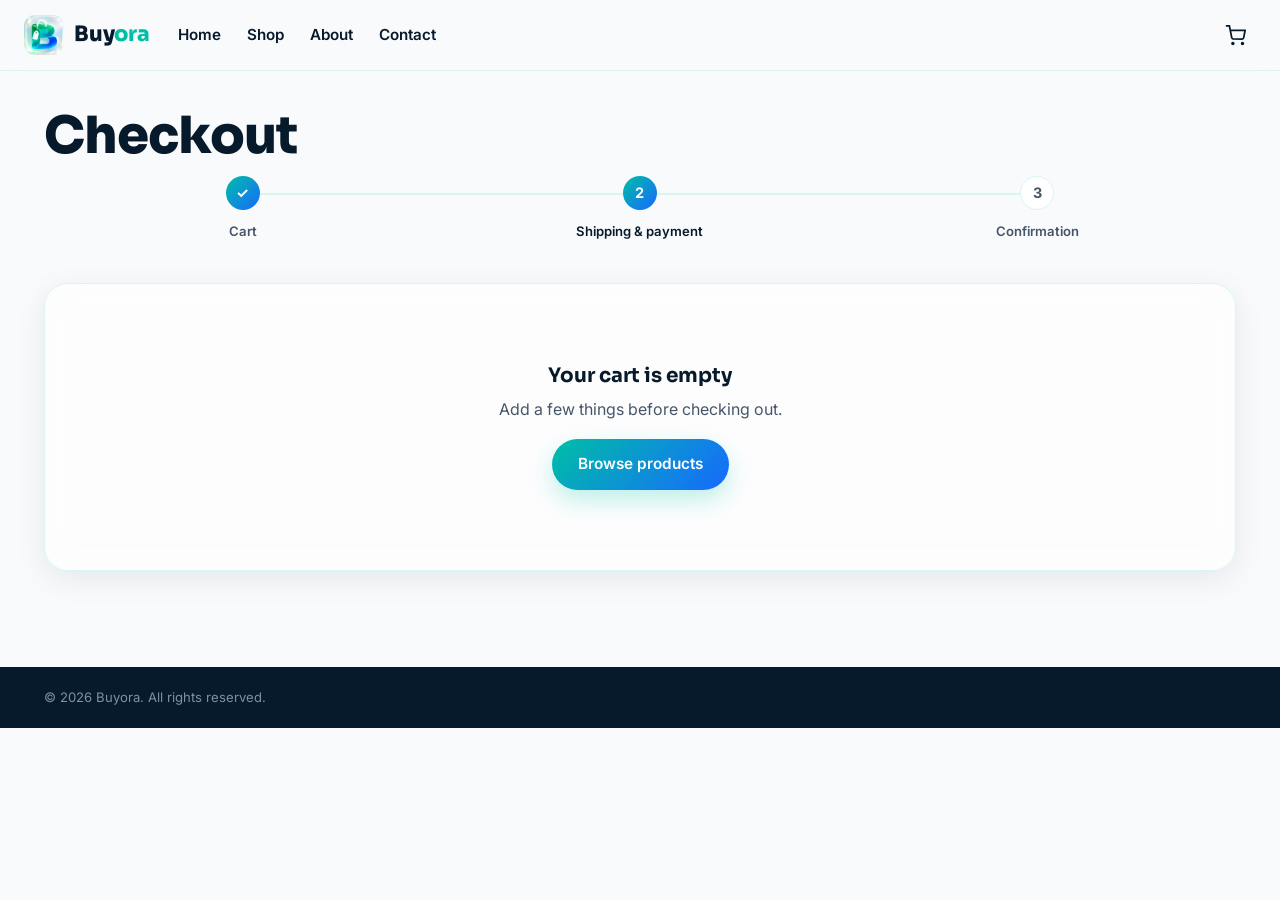
==== frontend/checkout.html @ e7ed8aff "Add Buyora Flask app with MySQL backend Co-authored-by: Copilot <223556219+Copilot@users.noreply.git" ====
<!DOCTYPE html>
<html lang="en">
<head>
<meta charset="UTF-8">
<meta name="viewport" content="width=device-width, initial-scale=1.0">
<title>Checkout — Buyora | Computer Parts Store</title>
<link rel="icon" href="assets/favicon.png">
<link rel="stylesheet" href="css/style.css">
<link rel="stylesheet" href="css/mobile-nav.css">
</head>
<body>

<header class="site-header">
  <div class="header-inner">
    <a href="index.html" class="brand"><img src="assets/icon.png" alt="Buyora logo"><span class="brand-word">Buy<span>ora</span></span></a>
    <nav class="main-nav"><a href="index.html">Home</a><a href="shop.html">Shop</a><a href="about.html">About</a><a href="contact.html">Contact</a></nav>
    <div class="header-actions" style="margin-left:auto;">
      <a href="cart.html" class="icon-btn" aria-label="Cart"><svg width="21" height="21" viewBox="0 0 24 24" fill="none" stroke="currentColor" stroke-width="2"><circle cx="9" cy="21" r="1"/><circle cx="20" cy="21" r="1"/><path d="M1 1h4l2.68 13.39a2 2 0 0 0 2 1.61h9.72a2 2 0 0 0 2-1.61L23 6H6"/></svg><span class="cart-count" data-cart-count>0</span></a>
    </div>
  </div>
</header>

<section class="section-tight">
  <div class="container">
    <h1 style="margin-bottom:10px;">Checkout</h1>
    <div class="checkout-steps">
      <div class="checkout-step done"><div class="num">✓</div><span>Cart</span></div>
      <div class="checkout-step active"><div class="num">2</div><span>Shipping & payment</span></div>
      <div class="checkout-step"><div class="num">3</div><span>Confirmation</span></div>
    </div>

    <div id="checkout-blocker" style="display:none;">
      <div class="empty-state glass-card">
        <h3>Your cart is empty</h3>
        <p>Add a few things before checking out.</p>
        <a href="shop.html" class="btn btn-primary">Browse products</a>
      </div>
    </div>

    <form id="checkout-form" class="checkout-layout">
      <div>
        <div class="glass-card" style="padding:26px;margin-bottom:24px;">
          <h3>Contact & shipping</h3>
          <div class="form-grid">
            <div class="form-field"><label>First name</label><input type="text" id="ship-first" required></div>
            <div class="form-field"><label>Last name</label><input type="text" id="ship-last" required></div>
            <div class="form-field full"><label>Email address</label><input type="email" id="ship-email" required></div>
            <div class="form-field full"><label>Street address</label><input type="text" id="ship-address" required></div>
            <div class="form-field"><label>City</label><input type="text" id="ship-city" required></div>
            <div class="form-field"><label>State / Province</label><input type="text" id="ship-state" required></div>
            <div class="form-field"><label>ZIP / Postal code</label><input type="text" id="ship-zip" required></div>
            <div class="form-field">
              <label>Country</label>
              <select id="ship-country" required>
                <option>India</option><option>United States</option><option>United Kingdom</option><option>Canada</option><option>Australia</option>
              </select>
            </div>
            <div class="form-field full"><label>Phone number</label><input type="tel" id="ship-phone" required></div>
          </div>
        </div>

        <div class="glass-card" style="padding:26px;">
          <h3>Payment method</h3>
          <div class="payment-methods">
            <label class="payment-method active">
              <input type="radio" name="pay" value="card" checked> 💳 Credit or debit card
            </label>
            <label class="payment-method">
              <input type="radio" name="pay" value="paypal"> 🅿️ PayPal
            </label>
            <label class="payment-method">
              <input type="radio" name="pay" value="cod"> 🏦 Cash on delivery
            </label>
          </div>
          <div id="card-fields" class="form-grid" style="margin-top:20px;">
            <div class="form-field full"><label>Card number</label><input type="text" placeholder="1234 1234 1234 1234"></div>
            <div class="form-field"><label>Expiry date</label><input type="text" placeholder="MM / YY"></div>
            <div class="form-field"><label>CVC</label><input type="text" placeholder="123"></div>
          </div>
        </div>
      </div>

      <div>
        <div class="glass-card" style="padding:26px;position:sticky;top:96px;">
          <h3>Order summary</h3>
          <div id="checkout-items"></div>
          <div class="summary-row" style="margin-top:14px;"><span>Subtotal</span><span id="co-subtotal">₹0</span></div>
          <div class="summary-row"><span>Shipping</span><span id="co-shipping">₹0</span></div>
          <div class="summary-row"><span>Estimated GST (18%)</span><span id="co-tax">₹0</span></div>
          <div class="summary-row total"><span>Total</span><span id="co-total">₹0</span></div>
          <button type="submit" class="btn btn-primary btn-block" style="margin-top:16px;" id="place-order-btn">Place order</button>
          <p style="font-size:.8rem;text-align:center;margin-top:14px;">🔒 Your payment information is encrypted</p>
        </div>
      </div>
    </form>
  </div>
</section>

<footer class="site-footer" style="margin-top:60px;">
  <div class="footer-bottom" style="border-top:none;"><span>© 2026 Buyora. All rights reserved.</span></div>
</footer>

<script src="js/products.js"></script>
<script src="js/config.js"></script>
<script src="js/api.js"></script>
<script src="js/cart.js"></script>
<script src="js/main.js"></script>
<script>
  const SHIPPING_FLAT = 99;
  const FREE_SHIP_THRESHOLD = 1999;
  const GST_RATE = 0.18;
  function money(n){ return formatINR(n); }

  const lines = Cart.lines();
  if(lines.length === 0){
    document.getElementById("checkout-blocker").style.display = "block";
    document.getElementById("checkout-form").style.display = "none";
  }else{
    document.getElementById("checkout-items").innerHTML = lines.map(l => `
      <div class="order-summary-item">
        <img src="${l.product.images[0]}" alt="${l.product.name}">
        <div style="flex:1;">
          <b style="font-size:.88rem;color:var(--navy);">${l.product.name}</b>
          <div class="qty-badge">Qty ${l.qty}${l.size ? " • Size " + l.size : ""}</div>
        </div>
        <b style="font-size:.9rem;">${money(l.product.price * l.qty)}</b>
      </div>`).join("");

    const subtotal = Cart.subtotal();
    const shipping = subtotal >= FREE_SHIP_THRESHOLD ? 0 : SHIPPING_FLAT;
    const tax = subtotal * GST_RATE;
    const total = subtotal + shipping + tax;
    document.getElementById("co-subtotal").textContent = money(subtotal);
    document.getElementById("co-shipping").textContent = shipping === 0 ? "Free" : money(shipping);
    document.getElementById("co-tax").textContent = money(tax);
    document.getElementById("co-total").textContent = money(total);
  }

  document.querySelectorAll('.payment-method').forEach(label => {
    label.addEventListener("click", () => {
      document.querySelectorAll('.payment-method').forEach(l => l.classList.remove("active"));
      label.classList.add("active");
      const isCard = label.querySelector("input").parentElement.textContent.includes("Credit");
      document.getElementById("card-fields").style.display = isCard ? "grid" : "none";
    });
  });

  document.getElementById("checkout-form").addEventListener("submit", async (e) => {
    e.preventDefault();
    const btn = document.getElementById("place-order-btn");
    btn.disabled = true;
    btn.textContent = "Placing your order...";

    const paymentMethod = document.querySelector('input[name="pay"]:checked')?.value || "card";
    const shipping = {
      name: `${document.getElementById("ship-first").value} ${document.getElementById("ship-last").value}`.trim(),
      email: document.getElementById("ship-email").value,
      address: document.getElementById("ship-address").value,
      city: document.getElementById("ship-city").value,
      state: document.getElementById("ship-state").value,
      zip: document.getElementById("ship-zip").value,
      country: document.getElementById("ship-country").value,
      phone: document.getElementById("ship-phone").value
    };
    const items = lines.map(l => ({ productId: l.productId, qty: l.qty, color: l.color, size: l.size }));

    try{
      // Real order: sent to the backend, which re-validates stock and
      // computes pricing itself (never trusts numbers from the browser).
      const { order } = await Api.createOrder({ items, shipping, paymentMethod, couponCode: null });
      Cart.clear();
      window.location.href = `order-confirmation.html?orderId=${order.id}`;
    }catch(err){
      if(err.isNetworkError){
        // Backend isn't running — fall back to the front-end-only demo flow
        // so the site still works stand-alone.
        console.warn("Buyora backend unreachable, using demo checkout:", err.message);
        setTimeout(() => {
          Cart.clear();
          window.location.href = "order-confirmation.html?demo=1";
        }, 700);
      }else{
        btn.disabled = false;
        btn.textContent = "Place order";
        showToast(err.message || "Something went wrong placing your order.", "warn");
      }
    }
  });
</script>
</body>
</html>
---- frontend/css/style.css ----
/* ============================================================
   BUYORA — Core Stylesheet
   Design tokens follow the brand's glass + gradient identity.
   ============================================================ */

@import url('https://fonts.googleapis.com/css2?family=Sora:wght@400;500;600;700;800&family=Inter:wght@400;500;600;700&display=swap');

:root{
  /* Brand palette */
  --bg-main:#F8FAFC;
  --navy:#071A2B;
  --teal:#00BFA6;
  --blue:#1769FF;
  --slate:#475569;
  --glass:rgba(255,255,255,.65);
  --border-cyan:#D9F5F2;

  /* Derived */
  --teal-blue-grad: linear-gradient(135deg, var(--teal) 0%, var(--blue) 100%);
  --teal-blue-grad-soft: linear-gradient(135deg, rgba(0,191,166,.14) 0%, rgba(23,105,255,.14) 100%);
  --shadow-glass: 0 8px 30px rgba(7,26,43,.08);
  --shadow-glass-lg: 0 20px 60px rgba(7,26,43,.12);
  --shadow-teal: 0 10px 24px rgba(0,191,166,.25);
  --radius-s: 10px;
  --radius-m: 16px;
  --radius-l: 24px;
  --radius-full: 999px;

  --font-head: 'Sora', 'Segoe UI', sans-serif;
  --font-body: 'Inter', 'Segoe UI', sans-serif;
}

*,*::before,*::after{ box-sizing:border-box; }
html{ scroll-behavior:smooth; }
body{
  margin:0;
  background:var(--bg-main);
  color:var(--slate);
  font-family:var(--font-body);
  font-size:16px;
  line-height:1.6;
  -webkit-font-smoothing:antialiased;
}
img{ max-width:100%; display:block; }
a{ color:inherit; text-decoration:none; }
ul{ list-style:none; margin:0; padding:0; }
button{ font-family:inherit; cursor:pointer; }
input,select,textarea{ font-family:inherit; font-size:1rem; }

h1,h2,h3,h4{
  font-family:var(--font-head);
  color:var(--navy);
  margin:0 0 .5em;
  line-height:1.15;
  font-weight:700;
}
h1{ font-size:clamp(2.1rem, 4vw, 3.4rem); font-weight:800; letter-spacing:-.02em; }
h2{ font-size:clamp(1.6rem, 2.6vw, 2.3rem); letter-spacing:-.01em; }
h3{ font-size:1.25rem; }
p{ margin:0 0 1em; }

:focus-visible{
  outline:2px solid var(--blue);
  outline-offset:2px;
  border-radius:4px;
}

.container{
  width:100%;
  max-width:1240px;
  margin:0 auto;
  padding:0 24px;
}

/* ---------- Buttons ---------- */
.btn{
  display:inline-flex;
  align-items:center;
  justify-content:center;
  gap:8px;
  padding:13px 26px;
  border-radius:var(--radius-full);
  border:none;
  font-weight:600;
  font-size:.96rem;
  transition:transform .18s ease, box-shadow .18s ease, background .18s ease;
  white-space:nowrap;
}
.btn-primary{
  background:var(--teal-blue-grad);
  color:#fff;
  box-shadow:var(--shadow-teal);
}
.btn-primary:hover{ transform:translateY(-2px); box-shadow:0 14px 30px rgba(0,191,166,.32); }
.btn-outline{
  background:transparent;
  color:var(--navy);
  border:1.5px solid var(--border-cyan);
}
.btn-outline:hover{ border-color:var(--teal); color:var(--teal); }
.btn-dark{
  background:var(--navy);
  color:#fff;
}
.btn-dark:hover{ background:#0d2740; }
.btn-block{ width:100%; }
.btn-sm{ padding:9px 18px; font-size:.86rem; }
.btn[disabled]{ opacity:.5; cursor:not-allowed; transform:none !important; }

/* ---------- Top notice bar ---------- */
.notice-bar{
  background:var(--navy);
  color:#DCEFEA;
  text-align:center;
  font-size:.82rem;
  padding:9px 16px;
  letter-spacing:.02em;
}
.notice-bar strong{ color:#7CF3D8; }

/* ---------- Header ---------- */
.site-header{
  position:sticky;
  top:0;
  z-index:100;
  background:rgba(248,250,252,.85);
  backdrop-filter:blur(14px);
  -webkit-backdrop-filter:blur(14px);
  border-bottom:1px solid var(--border-cyan);
}
.header-inner{
  display:flex;
  align-items:center;
  gap:28px;
  padding:14px 24px;
}
.brand{
  display:flex;
  align-items:center;
  gap:10px;
  flex-shrink:0;
}
.brand img{ width:40px; height:40px; border-radius:11px; }
.brand-word{
  font-family:var(--font-head);
  font-weight:800;
  font-size:1.32rem;
  color:var(--navy);
  letter-spacing:-.01em;
}
.brand-word span{ color:var(--teal); }

.main-nav{ display:flex; align-items:center; gap:26px; }
.main-nav a{
  font-size:.95rem;
  font-weight:600;
  color:var(--navy);
  position:relative;
  padding:6px 0;
}
.main-nav a.active,
.main-nav a:hover{ color:var(--teal); }
.main-nav a.active::after{
  content:"";
  position:absolute;
  left:0; right:0; bottom:-2px;
  height:2px;
  background:var(--teal-blue-grad);
  border-radius:2px;
}

.header-search{
  flex:1;
  max-width:420px;
  display:flex;
  align-items:center;
  gap:8px;
  background:#fff;
  border:1.5px solid var(--border-cyan);
  border-radius:var(--radius-full);
  padding:9px 16px;
  transition:border-color .15s ease;
}
.header-search:focus-within{ border-color:var(--teal); }
.header-search input{
  border:none;
  outline:none;
  width:100%;
  background:transparent;
  color:var(--navy);
  font-size:.92rem;
}
.header-search svg{ flex-shrink:0; color:var(--slate); }

.header-actions{ display:flex; align-items:center; gap:8px; margin-left:auto; }
.icon-btn{
  position:relative;
  width:42px; height:42px;
  display:flex; align-items:center; justify-content:center;
  border-radius:50%;
  color:var(--navy);
  background:transparent;
  border:none;
  transition:background .15s ease;
}
.icon-btn:hover{ background:var(--teal-blue-grad-soft); }
.cart-count{
  position:absolute;
  top:2px; right:2px;
  background:var(--teal-blue-grad);
  color:#fff;
  font-size:.64rem;
  font-weight:700;
  min-width:17px; height:17px;
  border-radius:50%;
  display:flex; align-items:center; justify-content:center;
  padding:0 3px;
  box-shadow:0 0 0 2px var(--bg-main);
}
.nav-toggle{ display:none; }

/* ---------- Footer ---------- */
.site-footer{
  background:var(--navy);
  color:#B9C6D3;
  margin-top:100px;
}
.footer-top{
  display:grid;
  grid-template-columns:1.4fr 1fr 1fr 1.2fr;
  gap:40px;
  padding:64px 24px 48px;
  max-width:1240px;
  margin:0 auto;
}
.footer-brand .brand-word{ color:#fff; }
.footer-brand p{ color:#8FA1B3; max-width:280px; margin-top:14px; }
.footer-col h4{
  color:#fff;
  font-size:.85rem;
  letter-spacing:.04em;
  margin-bottom:16px;
  font-family:var(--font-body);
  font-weight:700;
}
.footer-col ul li{ margin-bottom:10px; }
.footer-col a{ color:#B9C6D3; font-size:.92rem; }
.footer-col a:hover{ color:var(--teal); }
.footer-social{ display:flex; gap:10px; margin-top:16px; }
.footer-social a{
  width:36px; height:36px;
  border:1px solid rgba(255,255,255,.15);
  border-radius:50%;
  display:flex; align-items:center; justify-content:center;
}
.footer-social a:hover{ border-color:var(--teal); }
.newsletter-mini{ display:flex; margin-top:14px; border-radius:var(--radius-full); overflow:hidden; background:rgba(255,255,255,.08); }
.newsletter-mini input{ flex:1; background:transparent; border:none; padding:11px 16px; color:#fff; outline:none; font-size:.88rem; }
.newsletter-mini input::placeholder{ color:#8FA1B3; }
.newsletter-mini button{ border:none; padding:0 18px; background:var(--teal-blue-grad); color:#fff; font-weight:600; font-size:.85rem; }
.footer-bottom{
  border-top:1px solid rgba(255,255,255,.1);
  padding:20px 24px;
  display:flex; justify-content:space-between; align-items:center; flex-wrap:wrap; gap:10px;
  max-width:1240px; margin:0 auto;
  font-size:.82rem;
  color:#7E90A2;
}
.footer-bottom a{ color:#7E90A2; }
.payment-icons{ display:flex; gap:8px; font-size:1.2rem; }

/* ---------- Glass card ---------- */
.glass-card{
  background:var(--glass);
  backdrop-filter:blur(16px);
  -webkit-backdrop-filter:blur(16px);
  border:1px solid var(--border-cyan);
  border-radius:var(--radius-l);
  box-shadow:var(--shadow-glass);
}

/* ---------- Badges / chips ---------- */
.chip{
  display:inline-flex;
  align-items:center;
  gap:6px;
  font-size:.78rem;
  font-weight:600;
  padding:5px 12px;
  border-radius:var(--radius-full);
  background:var(--teal-blue-grad-soft);
  color:var(--navy);
}
.badge-sale{
  position:absolute; top:12px; left:12px;
  background:var(--teal-blue-grad);
  color:#fff;
  font-size:.72rem;
  font-weight:700;
  padding:5px 11px;
  border-radius:var(--radius-full);
  box-shadow:var(--shadow-teal);
  z-index:2;
}
.badge-new{
  position:absolute; top:12px; left:12px;
  background:var(--navy);
  color:#fff;
  font-size:.72rem;
  font-weight:700;
  padding:5px 11px;
  border-radius:var(--radius-full);
  z-index:2;
}

/* ---------- Breadcrumb ---------- */
.breadcrumb{
  font-size:.86rem;
  color:var(--slate);
  padding:20px 0 6px;
}
.breadcrumb a:hover{ color:var(--teal); }
.breadcrumb .sep{ margin:0 6px; color:#B9CBC7; }
.breadcrumb .current{ color:var(--navy); font-weight:600; }

/* ---------- Section spacing ---------- */
.section{ padding:72px 0; }
.section-head{
  display:flex;
  align-items:flex-end;
  justify-content:space-between;
  gap:20px;
  margin-bottom:34px;
  flex-wrap:wrap;
}
.section-head p{ color:var(--slate); max-width:520px; margin:8px 0 0; }
.section-tight{ padding:36px 0; }

/* ---------- Product grid & card ---------- */
.product-grid{
  display:grid;
  grid-template-columns:repeat(4, 1fr);
  gap:24px;
}
.product-card{
  position:relative;
  background:#fff;
  border:1px solid var(--border-cyan);
  border-radius:var(--radius-m);
  overflow:hidden;
  transition:transform .22s ease, box-shadow .22s ease;
  display:flex;
  flex-direction:column;
}
.product-card:hover{
  transform:translateY(-5px);
  box-shadow:var(--shadow-glass-lg);
}
.product-media{
  position:relative;
  aspect-ratio:1/1;
  background:linear-gradient(135deg,#EAFBF7,#EAF1FF);
  display:flex;
  align-items:center;
  justify-content:center;
  overflow:hidden;
}
.product-media img{ width:100%; height:100%; object-fit:cover; transition:transform .35s ease; }
.product-card:hover .product-media img{ transform:scale(1.06); }
.quick-add{
  position:absolute;
  bottom:10px; left:10px; right:10px;
  opacity:0; transform:translateY(8px);
  transition:opacity .2s ease, transform .2s ease;
}
.product-card:hover .quick-add{ opacity:1; transform:translateY(0); }
.product-body{ padding:16px 16px 18px; display:flex; flex-direction:column; gap:6px; flex:1; }
.product-cat{ font-size:.74rem; color:var(--teal); font-weight:700; }
.product-name{ font-family:var(--font-head); font-weight:600; font-size:1rem; color:var(--navy); }
.product-name a:hover{ color:var(--teal); }
.product-rating{ display:flex; align-items:center; gap:5px; font-size:.8rem; color:var(--slate); }
.stars{ color:#FFB020; letter-spacing:1px; }
.product-price{ margin-top:auto; display:flex; align-items:baseline; gap:8px; }
.price-now{ font-family:var(--font-head); font-weight:700; font-size:1.15rem; color:var(--navy); }
.price-old{ text-decoration:line-through; color:#94A3B8; font-size:.88rem; }

/* ---------- Category card ---------- */
.category-grid{ display:grid; grid-template-columns:repeat(auto-fit,minmax(150px,1fr)); gap:18px; }
.category-card{
  padding:26px 18px;
  text-align:center;
  border-radius:var(--radius-m);
  background:#fff;
  border:1px solid var(--border-cyan);
  transition:transform .2s ease, box-shadow .2s ease, border-color .2s ease;
}
.category-card:hover{ transform:translateY(-4px); box-shadow:var(--shadow-glass); border-color:var(--teal); }
.category-icon{
  width:56px; height:56px;
  margin:0 auto 14px;
  border-radius:16px;
  background:var(--teal-blue-grad-soft);
  display:flex; align-items:center; justify-content:center;
  color:var(--teal);
}
.category-card span{ font-weight:600; color:var(--navy); font-size:.92rem; }

/* ---------- Hero ---------- */
.hero{
  position:relative;
  overflow:hidden;
  padding:70px 24px 90px;
  background:
    radial-gradient(circle at 15% 20%, rgba(0,191,166,.14), transparent 45%),
    radial-gradient(circle at 85% 75%, rgba(23,105,255,.14), transparent 45%),
    var(--bg-main);
}
.hero-inner{
  max-width:1240px;
  margin:0 auto;
  display:grid;
  grid-template-columns:1fr 1fr;
  gap:50px;
  align-items:center;
}
.hero-eyebrow{
  display:inline-flex;
  align-items:center;
  gap:8px;
  background:#fff;
  border:1px solid var(--border-cyan);
  padding:7px 15px;
  border-radius:var(--radius-full);
  font-size:.82rem;
  font-weight:600;
  color:var(--navy);
  margin-bottom:22px;
}
.hero-eyebrow .dot{ width:7px; height:7px; border-radius:50%; background:var(--teal); }
.hero h1{ margin-bottom:18px; }
.hero h1 .grad{
  background:var(--teal-blue-grad);
  -webkit-background-clip:text;
  background-clip:text;
  color:transparent;
}
.hero-sub{ font-size:1.08rem; max-width:480px; margin-bottom:30px; }
.hero-ctas{ display:flex; gap:14px; flex-wrap:wrap; }
.hero-stats{ display:flex; gap:34px; margin-top:44px; }
.hero-stat b{ display:block; font-family:var(--font-head); font-size:1.5rem; color:var(--navy); }
.hero-stat span{ font-size:.82rem; color:var(--slate); }

.hero-visual{ position:relative; display:flex; align-items:center; justify-content:center; }
.hero-visual .orb{
  position:absolute;
  width:380px; height:380px;
  border-radius:50%;
  background:var(--teal-blue-grad);
  opacity:.18;
  filter:blur(10px);
}
.hero-card-main{
  position:relative;
  width:340px;
  padding:26px;
  z-index:2;
}
.hero-card-main img{ border-radius:14px; margin-bottom:16px; }
.hero-float-card{
  position:absolute;
  padding:14px 18px;
  display:flex; align-items:center; gap:12px;
  z-index:3;
}
.hero-float-1{ top:6%; right:-6%; }
.hero-float-2{ bottom:8%; left:-8%; }
.hero-float-card .icon-circle{
  width:38px; height:38px; border-radius:50%;
  background:var(--teal-blue-grad-soft);
  display:flex; align-items:center; justify-content:center;
  color:var(--teal);
  flex-shrink:0;
}
.hero-float-card b{ display:block; color:var(--navy); font-size:.92rem; }
.hero-float-card span{ font-size:.76rem; color:var(--slate); }

/* ---------- Promo banner ---------- */
.promo-banner{
  border-radius:var(--radius-l);
  background:var(--navy);
  color:#fff;
  padding:52px;
  display:flex;
  align-items:center;
  justify-content:space-between;
  gap:30px;
  flex-wrap:wrap;
  position:relative;
  overflow:hidden;
}
.promo-banner::before{
  content:"";
  position:absolute; inset:0;
  background:radial-gradient(circle at 90% 20%, rgba(0,191,166,.35), transparent 55%);
}
.promo-banner > *{ position:relative; z-index:1; }
.promo-banner h2{ color:#fff; margin-bottom:8px; }
.promo-banner p{ color:#B9C6D3; margin:0; }

/* ---------- Testimonials ---------- */
.testimonial-grid{ display:grid; grid-template-columns:repeat(3,1fr); gap:24px; }
.testimonial-card{ padding:28px; }
.testimonial-card .stars{ margin-bottom:12px; display:block; }
.testimonial-person{ display:flex; align-items:center; gap:12px; margin-top:18px; }
.testimonial-person img{ width:42px; height:42px; border-radius:50%; object-fit:cover; }
.testimonial-person b{ display:block; color:var(--navy); font-size:.9rem; }
.testimonial-person span{ font-size:.78rem; color:var(--slate); }

/* ---------- Trust strip ---------- */
.trust-strip{ display:grid; grid-template-columns:repeat(4,1fr); gap:20px; }
.trust-item{ display:flex; align-items:center; gap:14px; padding:20px; }
.trust-item .icon-circle{
  width:46px; height:46px; border-radius:14px;
  background:var(--teal-blue-grad-soft);
  display:flex; align-items:center; justify-content:center;
  color:var(--teal); flex-shrink:0;
}
.trust-item b{ display:block; color:var(--navy); font-size:.94rem; }
.trust-item span{ font-size:.8rem; color:var(--slate); }

/* ---------- Shop layout ---------- */
.shop-layout{ display:grid; grid-template-columns:260px 1fr; gap:32px; align-items:start; }
.filter-panel{ padding:24px; position:sticky; top:96px; }
.filter-group{ margin-bottom:26px; }
.filter-group:last-child{ margin-bottom:0; }
.filter-group h4{ font-size:.88rem; color:var(--navy); margin-bottom:12px; font-family:var(--font-body); font-weight:700; }
.filter-option{ display:flex; align-items:center; gap:9px; margin-bottom:10px; font-size:.9rem; color:var(--slate); cursor:pointer; }
.filter-option input{ accent-color:var(--teal); width:16px; height:16px; }
.price-range{ width:100%; accent-color:var(--teal); }
.range-values{ display:flex; justify-content:space-between; font-size:.8rem; color:var(--slate); margin-top:6px; }

.shop-toolbar{
  display:flex; align-items:center; justify-content:space-between;
  margin-bottom:22px; flex-wrap:wrap; gap:12px;
}
.result-count{ font-size:.9rem; color:var(--slate); }
.sort-select{
  padding:9px 14px;
  border-radius:var(--radius-s);
  border:1.5px solid var(--border-cyan);
  background:#fff;
  color:var(--navy);
  font-weight:600;
  font-size:.88rem;
}

/* ---------- Product detail ---------- */
.product-detail{ display:grid; grid-template-columns:1fr 1fr; gap:56px; }
.pd-gallery-main{
  aspect-ratio:1/1;
  border-radius:var(--radius-l);
  overflow:hidden;
  background:linear-gradient(135deg,#EAFBF7,#EAF1FF);
  margin-bottom:14px;
}
.pd-gallery-main img{ width:100%; height:100%; object-fit:cover; }
.pd-thumbs{ display:flex; gap:12px; }
.pd-thumbs button{
  width:74px; height:74px;
  border-radius:12px;
  overflow:hidden;
  border:2px solid transparent;
  padding:0;
  background:#fff;
}
.pd-thumbs button.active{ border-color:var(--teal); }
.pd-thumbs img{ width:100%; height:100%; object-fit:cover; }

.pd-cat{ color:var(--teal); font-weight:700; font-size:.82rem; margin-bottom:6px; display:block; }
.pd-title{ margin-bottom:10px; }
.pd-meta{ display:flex; align-items:center; gap:14px; margin-bottom:18px; font-size:.9rem; }
.pd-meta .stock{ color:var(--teal); font-weight:600; }
.pd-price-row{ display:flex; align-items:baseline; gap:12px; margin-bottom:20px; }
.pd-price-row .price-now{ font-size:1.9rem; }
.pd-desc{ margin-bottom:24px; }
.pd-options{ margin-bottom:24px; }
.option-row{ margin-bottom:16px; }
.option-row label{ display:block; font-size:.86rem; font-weight:700; color:var(--navy); margin-bottom:9px; }
.swatches{ display:flex; gap:10px; }
.swatch{
  width:34px; height:34px; border-radius:50%;
  border:2px solid #fff;
  outline:1.5px solid var(--border-cyan);
  cursor:pointer;
}
.swatch.active{ outline:2px solid var(--teal); outline-offset:2px; }
.size-pill{
  padding:8px 16px; border-radius:var(--radius-s);
  border:1.5px solid var(--border-cyan);
  background:#fff; font-weight:600; font-size:.86rem; color:var(--navy);
}
.size-pill.active{ border-color:var(--teal); background:var(--teal-blue-grad-soft); color:var(--teal); }
.size-pill-row{ display:flex; gap:10px; flex-wrap:wrap; }

.qty-stepper{
  display:inline-flex; align-items:center;
  border:1.5px solid var(--border-cyan);
  border-radius:var(--radius-full);
  overflow:hidden;
}
.qty-stepper button{
  width:38px; height:42px;
  border:none; background:#fff; color:var(--navy);
  font-size:1.1rem; font-weight:700;
}
.qty-stepper button:hover{ background:var(--teal-blue-grad-soft); }
.qty-stepper input{
  width:44px; text-align:center; border:none; outline:none;
  height:42px; color:var(--navy); font-weight:700;
}
.pd-actions{ display:flex; gap:14px; margin-bottom:26px; }
.pd-actions .btn-primary{ flex:1; }
.pd-features{ display:flex; flex-direction:column; gap:10px; padding-top:20px; border-top:1px solid var(--border-cyan); }
.pd-feature{ display:flex; align-items:center; gap:10px; font-size:.88rem; color:var(--slate); }
.pd-feature svg{ color:var(--teal); flex-shrink:0; }

.pd-tabs{ margin-top:70px; }
.tab-headers{ display:flex; gap:8px; border-bottom:1px solid var(--border-cyan); margin-bottom:26px; }
.tab-headers button{
  background:none; border:none; padding:14px 22px;
  font-weight:700; color:var(--slate); font-size:.94rem;
  border-bottom:2px solid transparent; margin-bottom:-1px;
}
.tab-headers button.active{ color:var(--navy); border-color:var(--teal); }
.tab-panel{ display:none; }
.tab-panel.active{ display:block; }

.review-item{ padding:22px 0; border-bottom:1px solid var(--border-cyan); }
.review-head{ display:flex; align-items:center; justify-content:between; gap:12px; margin-bottom:8px; }
.review-head b{ color:var(--navy); }
.review-date{ font-size:.78rem; color:#94A3B8; margin-left:auto; }

/* ---------- Cart page ---------- */
.cart-layout{ display:grid; grid-template-columns:1.6fr 1fr; gap:32px; align-items:start; }
.cart-table{ width:100%; border-collapse:collapse; }
.cart-table th{ text-align:left; font-size:.78rem; text-transform:uppercase; letter-spacing:.04em; color:var(--slate); padding-bottom:14px; border-bottom:1px solid var(--border-cyan); }
.cart-table td{ padding:20px 0; border-bottom:1px solid var(--border-cyan); vertical-align:middle; }
.cart-item-info{ display:flex; align-items:center; gap:16px; }
.cart-item-info img{ width:76px; height:76px; border-radius:12px; object-fit:cover; background:#EAF1FF; }
.cart-item-info b{ color:var(--navy); font-size:.94rem; display:block; margin-bottom:4px; }
.cart-item-info span{ font-size:.8rem; color:var(--slate); }
.remove-link{ font-size:.82rem; color:#EF4444; font-weight:600; margin-top:6px; display:inline-block; }
.summary-row{ display:flex; justify-content:space-between; padding:10px 0; font-size:.94rem; color:var(--slate); }
.summary-row.total{ border-top:1px solid var(--border-cyan); margin-top:8px; padding-top:16px; font-weight:700; color:var(--navy); font-size:1.1rem; }
.coupon-row{ display:flex; gap:10px; margin:18px 0; }
.coupon-row input{ flex:1; padding:11px 14px; border-radius:var(--radius-s); border:1.5px solid var(--border-cyan); }
.empty-state{ text-align:center; padding:80px 20px; }
.empty-state .icon-circle{ width:80px; height:80px; border-radius:50%; background:var(--teal-blue-grad-soft); display:flex; align-items:center; justify-content:center; color:var(--teal); margin:0 auto 22px; }

/* ---------- Forms (checkout, auth, contact) ---------- */
.form-grid{ display:grid; grid-template-columns:1fr 1fr; gap:16px; }
.form-field{ margin-bottom:16px; }
.form-field.full{ grid-column:1/-1; }
.form-field label{ display:block; font-size:.85rem; font-weight:700; color:var(--navy); margin-bottom:7px; }
.form-field input,.form-field select,.form-field textarea{
  width:100%; padding:12px 14px;
  border-radius:var(--radius-s);
  border:1.5px solid var(--border-cyan);
  background:#fff; color:var(--navy);
  outline:none; transition:border-color .15s ease;
}
.form-field input:focus,.form-field select:focus,.form-field textarea:focus{ border-color:var(--teal); }
.form-field textarea{ resize:vertical; min-height:120px; }
.checkout-layout{ display:grid; grid-template-columns:1.5fr 1fr; gap:40px; align-items:start; }
.checkout-steps{ display:flex; gap:0; margin-bottom:40px; }
.checkout-step{ flex:1; text-align:center; position:relative; }
.checkout-step .num{
  width:34px; height:34px; border-radius:50%;
  background:#fff; border:1.5px solid var(--border-cyan);
  display:flex; align-items:center; justify-content:center;
  margin:0 auto 8px; font-weight:700; color:var(--slate); font-size:.9rem;
}
.checkout-step.active .num,.checkout-step.done .num{ background:var(--teal-blue-grad); color:#fff; border:none; }
.checkout-step span{ font-size:.82rem; color:var(--slate); font-weight:600; }
.checkout-step.active span{ color:var(--navy); }
.checkout-step::after{
  content:""; position:absolute; top:17px; left:50%; width:100%; height:2px;
  background:var(--border-cyan); z-index:-1;
}
.checkout-step:last-child::after{ display:none; }
.payment-methods{ display:flex; flex-direction:column; gap:12px; }
.payment-method{
  display:flex; align-items:center; gap:12px;
  border:1.5px solid var(--border-cyan); border-radius:var(--radius-s);
  padding:14px 16px; cursor:pointer;
}
.payment-method.active{ border-color:var(--teal); background:var(--teal-blue-grad-soft); }
.payment-method input{ accent-color:var(--teal); width:17px; height:17px; }
.order-summary-item{ display:flex; gap:12px; align-items:center; padding:12px 0; border-bottom:1px solid var(--border-cyan); }
.order-summary-item img{ width:52px; height:52px; border-radius:9px; object-fit:cover; background:#EAF1FF; }
.order-summary-item .qty-badge{ font-size:.72rem; color:var(--slate); }

/* ---------- Auth pages ---------- */
.auth-wrap{ max-width:440px; margin:70px auto; padding:40px; }
.auth-wrap h1{ font-size:1.7rem; text-align:center; }
.auth-wrap > p.sub{ text-align:center; margin-bottom:28px; }
.auth-divider{ display:flex; align-items:center; gap:12px; margin:22px 0; color:#94A3B8; font-size:.82rem; }
.auth-divider::before,.auth-divider::after{ content:""; flex:1; height:1px; background:var(--border-cyan); }
.social-auth{ display:flex; gap:12px; }
.social-auth button{ flex:1; padding:11px; border-radius:var(--radius-s); border:1.5px solid var(--border-cyan); background:#fff; font-weight:600; font-size:.86rem; color:var(--navy); display:flex; align-items:center; justify-content:center; gap:8px; }
.auth-foot{ text-align:center; margin-top:20px; font-size:.9rem; }
.auth-foot a{ color:var(--teal); font-weight:700; }
.remember-row{ display:flex; justify-content:space-between; align-items:center; font-size:.86rem; margin-bottom:18px; }
.remember-row a{ color:var(--teal); font-weight:600; }

/* ---------- About / Contact ---------- */
.page-hero{ padding:56px 0 30px; text-align:center; }
.page-hero p{ max-width:560px; margin:0 auto; }
.value-grid{ display:grid; grid-template-columns:repeat(3,1fr); gap:24px; }
.value-card{ padding:30px; text-align:left; }
.contact-layout{ display:grid; grid-template-columns:1fr 1fr; gap:48px; }
.contact-info-item{ display:flex; gap:14px; margin-bottom:22px; }
.map-frame{ border-radius:var(--radius-m); overflow:hidden; height:230px; background:linear-gradient(135deg,#EAFBF7,#EAF1FF); display:flex; align-items:center; justify-content:center; color:var(--teal); margin-top:24px; }

/* ---------- Toast ---------- */
.toast{
  position:fixed; bottom:26px; right:26px;
  background:var(--navy); color:#fff;
  padding:15px 22px; border-radius:var(--radius-m);
  display:flex; align-items:center; gap:12px;
  box-shadow:var(--shadow-glass-lg);
  transform:translateY(120%);
  opacity:0;
  transition:transform .3s ease, opacity .3s ease;
  z-index:1000;
  max-width:320px;
}
.toast.show{ transform:translateY(0); opacity:1; }
.toast .icon-circle{ width:32px;height:32px;border-radius:50%;background:rgba(0,191,166,.25);color:#7CF3D8;display:flex;align-items:center;justify-content:center;flex-shrink:0; }

/* ---------- Pagination ---------- */
.pagination{ display:flex; justify-content:center; gap:8px; margin-top:44px; }
.pagination button{
  width:38px; height:38px; border-radius:50%;
  border:1.5px solid var(--border-cyan); background:#fff;
  font-weight:600; color:var(--navy);
}
.pagination button.active{ background:var(--teal-blue-grad); color:#fff; border:none; }

/* ---------- Responsive ---------- */
@media (max-width:1080px){
  .product-grid{ grid-template-columns:repeat(3,1fr); }
  .category-grid{ grid-template-columns:repeat(auto-fit,minmax(150px,1fr)); }
  .footer-top{ grid-template-columns:1fr 1fr; }
  .header-search{ display:none; }
}
@media (max-width:860px){
  .hero-inner{ grid-template-columns:1fr; }
  .hero-visual{ order:-1; margin-bottom:20px; }
  .product-detail{ grid-template-columns:1fr; }
  .shop-layout{ grid-template-columns:1fr; }
  .filter-panel{ position:static; }
  .cart-layout,.checkout-layout,.contact-layout{ grid-template-columns:1fr; }
  .trust-strip{ grid-template-columns:1fr 1fr; }
  .testimonial-grid,.value-grid{ grid-template-columns:1fr; }
}
@media (max-width:640px){
  .main-nav{ display:none; }
  .nav-toggle{ display:flex; }
  .product-grid{ grid-template-columns:repeat(2,1fr); }
  .category-grid{ grid-template-columns:repeat(2,1fr); }
  .footer-top{ grid-template-columns:1fr; padding:48px 24px; }
  .form-grid{ grid-template-columns:1fr; }
  .promo-banner{ flex-direction:column; text-align:center; }
  .hero-stats{ justify-content:space-between; }
}

/* ---------- EMI + stock lines ---------- */
.product-emi{ font-size:.82rem; color:var(--slate); margin-top:2px; }
.product-emi b{ color:var(--navy); }
.stock-line{ display:flex; align-items:center; gap:6px; font-size:.76rem; font-weight:700; margin-top:6px; letter-spacing:.02em; }
.stock-line .dot{ width:7px; height:7px; border-radius:50%; background:currentColor; }
.stock-line.ok{ color:#0F9D58; }
.stock-line.low{ color:#E8710A; }
.stock-line.out{ color:#DC2626; }
.pd-emi{ font-size:.92rem; margin:-8px 0 18px; }
.pd-emi b{ color:var(--navy); }
---- frontend/css/mobile-nav.css ----
/* Mobile nav drawer — separate file so header logic stays modular */
.mobile-drawer{
  position:fixed; inset:0;
  background:rgba(7,26,43,.45);
  z-index:200;
  opacity:0; pointer-events:none;
  transition:opacity .25s ease;
}
.mobile-drawer.open{ opacity:1; pointer-events:auto; }
.mobile-drawer-panel{
  position:absolute; top:0; right:0;
  width:80%; max-width:320px; height:100%;
  background:#fff;
  padding:26px 24px;
  transform:translateX(100%);
  transition:transform .3s ease;
  display:flex; flex-direction:column; gap:22px;
}
.mobile-drawer.open .mobile-drawer-panel{ transform:translateX(0); }
.mobile-drawer-close{
  align-self:flex-end;
  width:36px; height:36px;
  border-radius:50%;
  border:1px solid var(--border-cyan);
  background:#fff;
  display:flex; align-items:center; justify-content:center;
}
.mobile-drawer nav{ display:flex; flex-direction:column; gap:4px; }
.mobile-drawer nav a{
  padding:13px 4px;
  font-weight:600;
  color:var(--navy);
  border-bottom:1px solid var(--border-cyan);
}
.mobile-drawer .header-search{ display:flex; }

.nav-toggle{
  width:42px; height:42px;
  align-items:center; justify-content:center;
  border-radius:50%;
  border:none; background:transparent; color:var(--navy);
}
.nav-toggle:hover{ background:var(--teal-blue-grad-soft); }
@media (max-width:640px){
  .nav-toggle{ display:flex; }
}
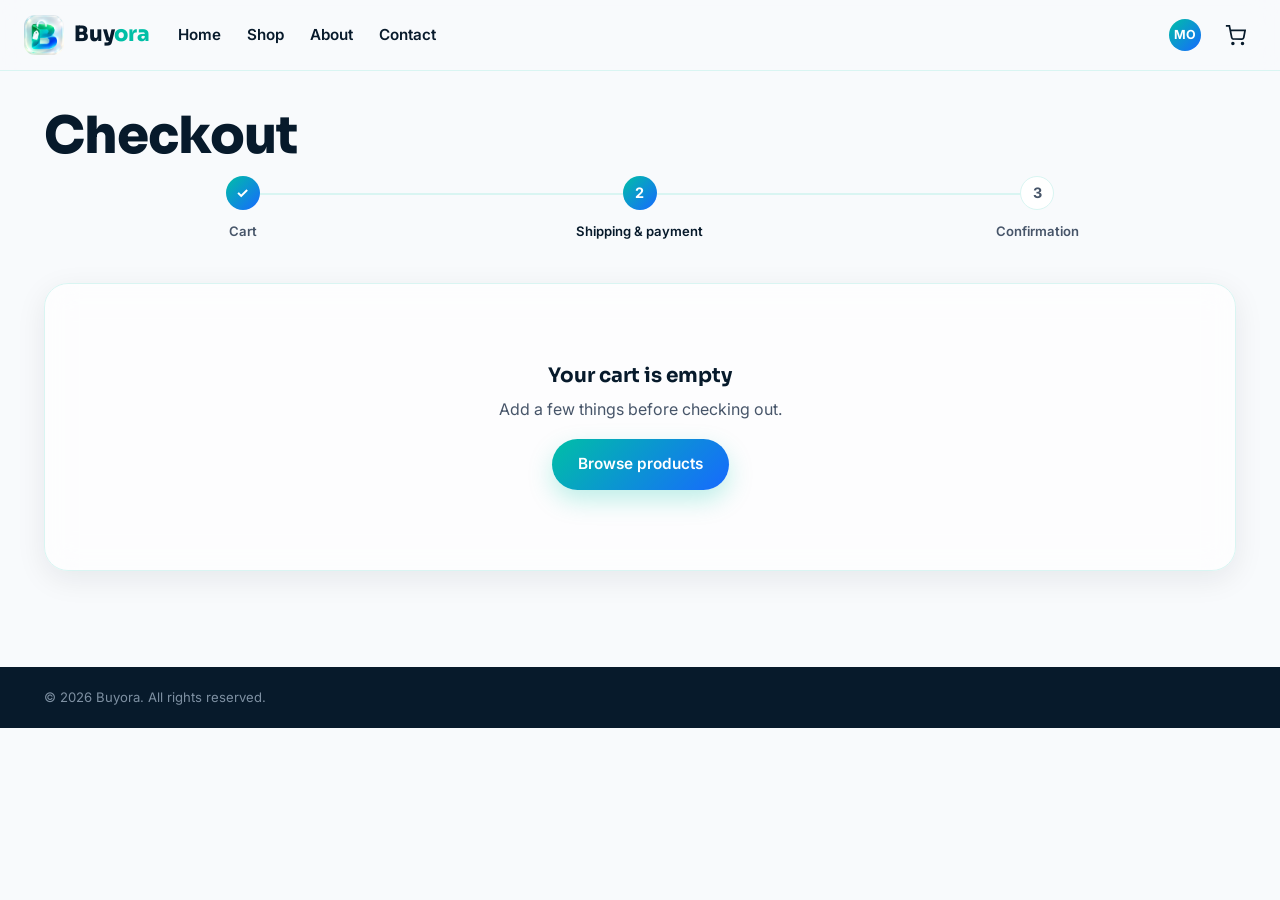
==== commit 5cff896b: "Add show password, password reset, and MO logo Co-authored-by: Copilot <223556219+Copilot@users.nore" ====
--- a/frontend/checkout.html
+++ b/frontend/checkout.html
@@ -145,6 +145,26 @@
     });
   });
 
+  function saveLocalOrder(order){
+    const key = "buyora-orders";
+    const orders = JSON.parse(localStorage.getItem(key) || "[]");
+    const normalized = {
+      id: order.id || `BYR-${Date.now()}`,
+      createdAt: order.createdAt || order.created_at || new Date().toISOString(),
+      status: order.status || "Confirmed",
+      shipping: order.shipping || null,
+      items: order.items || lines.map(l => ({
+        name: l.product.name,
+        image: l.product.images[0],
+        qty: l.qty,
+        price: l.product.price
+      })),
+      total: order.total ?? lines.reduce((sum, l) => sum + l.product.price * l.qty, 0)
+    };
+    orders.unshift(normalized);
+    localStorage.setItem(key, JSON.stringify(orders.slice(0, 50)));
+  }
+
   document.getElementById("checkout-form").addEventListener("submit", async (e) => {
     e.preventDefault();
     const btn = document.getElementById("place-order-btn");
@@ -168,6 +188,7 @@
       // Real order: sent to the backend, which re-validates stock and
       // computes pricing itself (never trusts numbers from the browser).
       const { order } = await Api.createOrder({ items, shipping, paymentMethod, couponCode: null });
+      saveLocalOrder(order);
       Cart.clear();
       window.location.href = `order-confirmation.html?orderId=${order.id}`;
     }catch(err){
@@ -176,6 +197,19 @@
         // so the site still works stand-alone.
         console.warn("Buyora backend unreachable, using demo checkout:", err.message);
         setTimeout(() => {
+          saveLocalOrder({
+            id: `DEMO-${Date.now()}`,
+            createdAt: new Date().toISOString(),
+            status: "Confirmed",
+            shipping,
+            items: lines.map(l => ({
+              name: l.product.name,
+              image: l.product.images[0],
+              qty: l.qty,
+              price: l.product.price
+            })),
+            total: lines.reduce((sum, l) => sum + l.product.price * l.qty, 0)
+          });
           Cart.clear();
           window.location.href = "order-confirmation.html?demo=1";
         }, 700);
--- a/frontend/css/style.css
+++ b/frontend/css/style.css
@@ -193,6 +193,35 @@
 .header-search svg{ flex-shrink:0; color:var(--slate); }
 
 .header-actions{ display:flex; align-items:center; gap:8px; margin-left:auto; }
+.my-orders-btn{
+  width:auto;
+  height:42px;
+  border-radius:var(--radius-full);
+  padding:0;
+  min-width:42px;
+  text-decoration:none;
+  font-size:.78rem;
+  letter-spacing:.04em;
+  font-weight:700;
+  background:var(--teal-blue-grad-soft);
+}
+.my-orders-label{
+  white-space:nowrap;
+  width:32px;
+  height:32px;
+  display:flex;
+  align-items:center;
+  justify-content:center;
+  border-radius:50%;
+  background:var(--teal-blue-grad);
+  color:#fff;
+}
+
+@media (max-width: 700px){
+  .my-orders-label{ display:none; }
+  .my-orders-btn{ width:42px; padding:0; justify-content:center; }
+}
+
 .icon-btn{
   position:relative;
   width:42px; height:42px;
